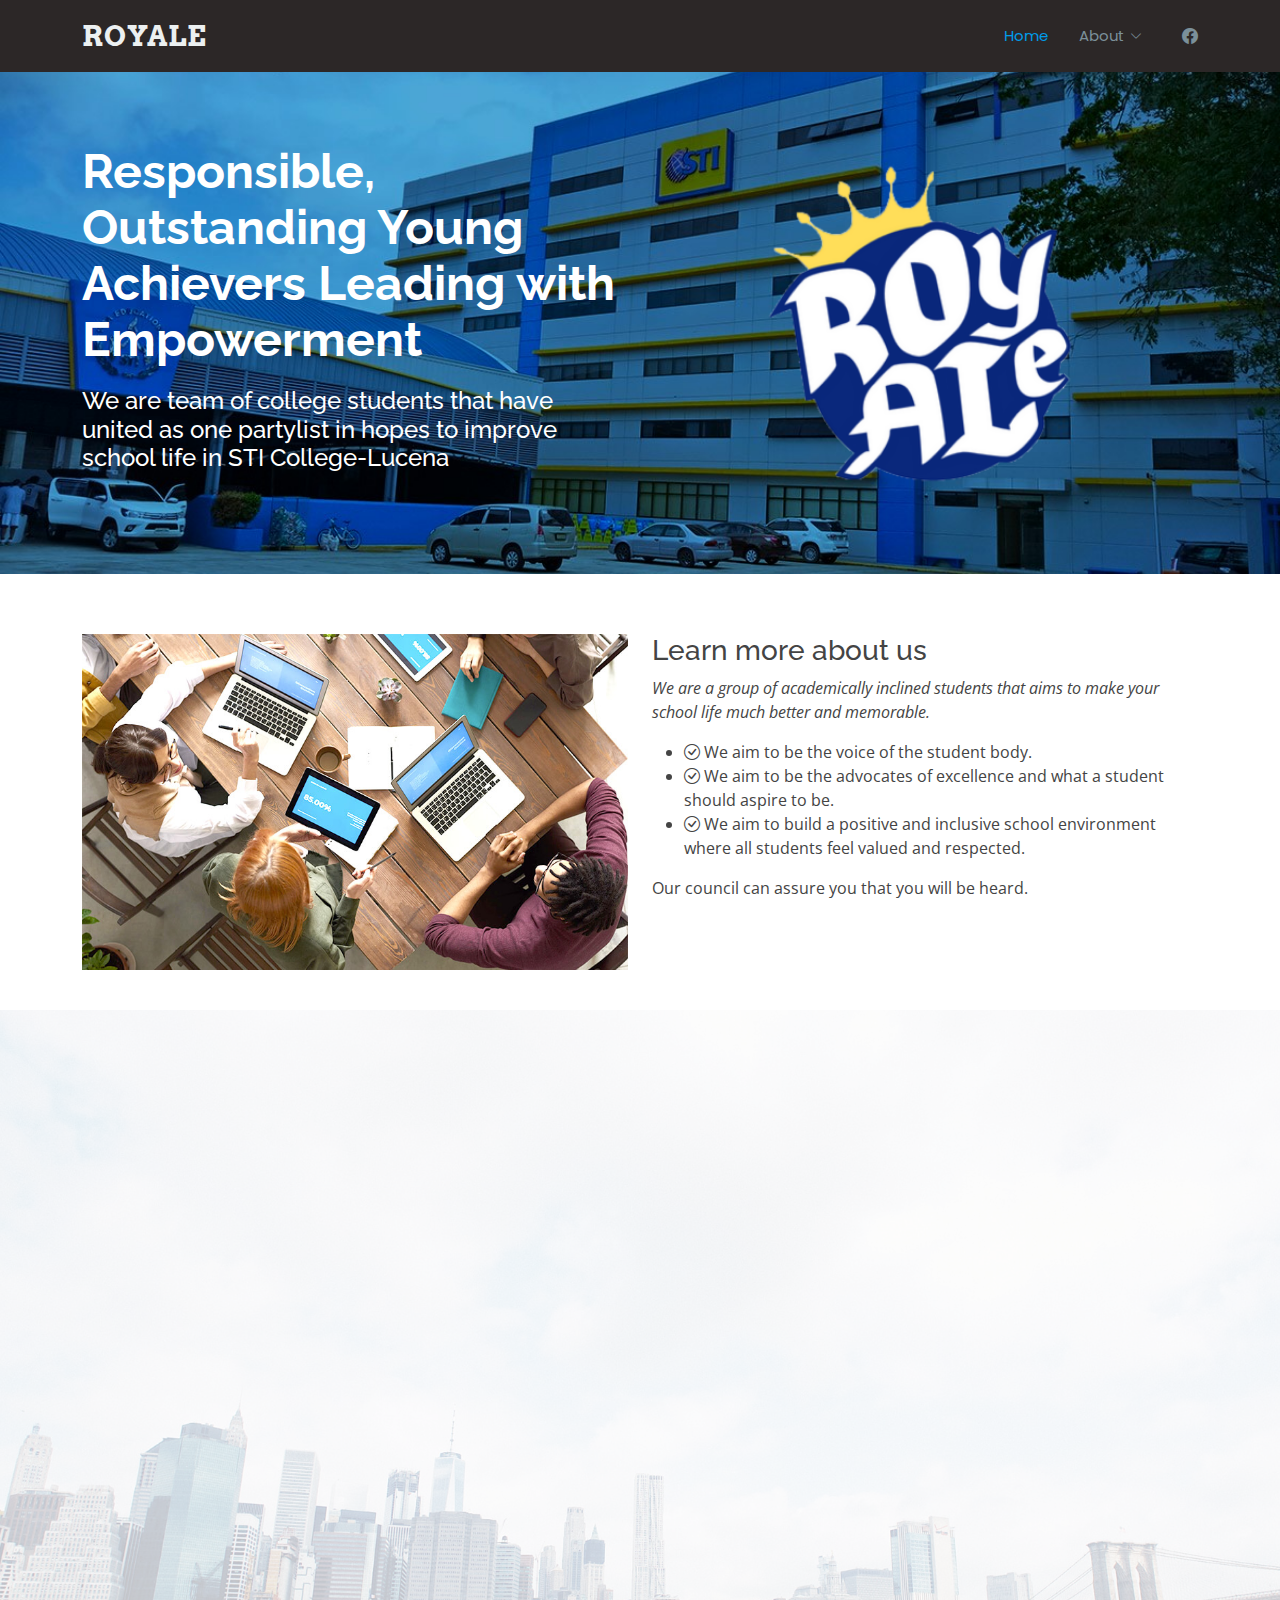
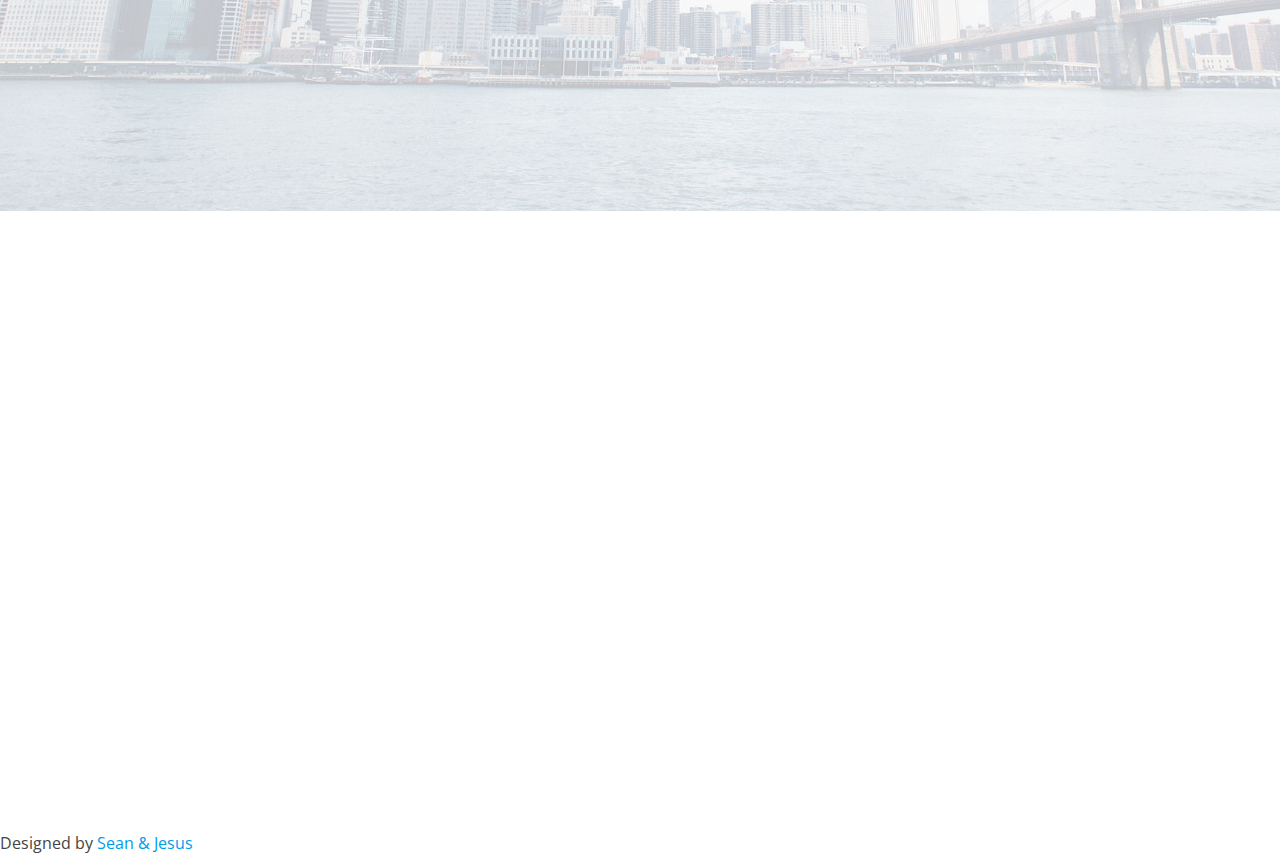
==== SSC Site/index.html @ 5a2829b2 "Add files via upload" ====
<!DOCTYPE html>
<html lang="en">

<head>
  <meta charset="utf-8">
  <meta content="width=device-width, initial-scale=1.0" name="viewport">

  <title>ROYALE</title>
  <meta content="" name="description">
  <meta content="" name="keywords">

  <!-- Favicons -->
  <link href="assets/img/favicon.png" rel="icon">
  <link href="assets/img/apple-touch-icon.png" rel="apple-touch-icon">

  <!-- Google Fonts -->
  <link href="https://fonts.googleapis.com/css?family=Open+Sans:300,300i,400,400i,600,600i,700,700i|Raleway:300,300i,400,400i,500,500i,600,600i,700,700i|Poppins:300,300i,400,400i,500,500i,600,600i,700,700i" rel="stylesheet">

  <!-- Vendor CSS Files -->
  <link href="assets/vendor/aos/aos.css" rel="stylesheet">
  <link href="assets/vendor/bootstrap/css/bootstrap.min.css" rel="stylesheet">
  <link href="assets/vendor/bootstrap-icons/bootstrap-icons.css" rel="stylesheet">
  <link href="assets/vendor/boxicons/css/boxicons.min.css" rel="stylesheet">
  <link href="assets/vendor/glightbox/css/glightbox.min.css" rel="stylesheet">
  <link href="assets/vendor/swiper/swiper-bundle.min.css" rel="stylesheet">

  <!-- Template Main CSS File -->
  <link href="assets/css/style.css" rel="stylesheet">

  <!-- =======================================================
  * Template Name: Scaffold
  * Template URL: https://bootstrapmade.com/scaffold-bootstrap-metro-style-template/
  * Updated: Mar 17 2024 with Bootstrap v5.3.3
  * Author: BootstrapMade.com
  * License: https://bootstrapmade.com/license/
  ======================================================== -->
</head>

<body>

  <!-- ======= Header ======= -->
  <header id="header" class="fixed-top d-flex align-items-center">
    <div class="container d-flex align-items-center">

      <div class="logo me-auto">
        <h1><a href="index.html">ROYALE </a></h1>
        <!-- Uncomment below if you prefer to use an image logo -->
        <!-- <a href="index.html"><img src="assets/img/logo.png" alt="" class="img-fluid"></a>-->
      </div>

      <nav id="navbar" class="navbar order-last order-lg-0">
        <ul>
          <li><a class="nav-link scrollto active" href="#hero">Home</a></li>
          <li class="dropdown"><a href="#"><span>About</span> <i class="bi bi-chevron-down"></i></a>
            <ul>
              <li><a class="nav-link scrollto" href="#about">About Us</a></li>
              <li><a class="nav-link scrollto" href="#team">Candidates</a></li>
              <li><a class="nav-link scrollto" href="#testimonials">Testimonials</a></li>
            </ul>
          </li>
        </ul>
        <i class="bi bi-list mobile-nav-toggle"></i>
      </nav><!-- .navbar -->

      <div class="header-social-links d-flex align-items-center">
        <a href="https://www.facebook.com/profile.php?id=61551025833388" class="facebook"><i class="bi bi-facebook"></i></a>
      </div>

    </div>
  </header><!-- End Header -->

  <!-- ======= Hero Section ======= -->
  <section id="hero">

    <div class="container">
      <div class="row">
        <div class="col-lg-6 pt-5 pt-lg-0 order-2 order-lg-1 d-flex flex-column justify-content-center" data-aos="fade-up">
          <div>
            <h1>Responsible, Outstanding Young Achievers Leading with Empowerment</h1>
            <h2>We are team of college students that have united as one partylist in hopes to improve school life in STI College-Lucena</h2>
          </div>
        </div>
        <div class="col-lg-6 order-1 order-lg-2 hero-img" data-aos="fade-left">
          <img src="assets/img/hero-img.png" class="img-fluid" alt="">
        </div>
      </div>
    </div>

  </section><!-- End Hero -->

  <main id="main">

    <!-- ======= About Section ======= -->
    <section id="features" class="features">
      <div class="container">

        <div class="row">
          <div class="col-lg-6" data-aos="zoom-in">
            <img src="assets/img/about.jpg" class="img-fluid" alt="">
          </div>
          <div class="col-lg-6 d-flex flex-column justify-contents-center" data-aos="fade-left">
            <div class="content pt-4 pt-lg-0">
              <h3>Learn more about us</h3>
              <p class="fst-italic">
               We are a group of academically inclined students that aims to make your school life much better and memorable.
              </p>
              <ul>
                <li><i class="bi bi-check-circle"></i> We aim to be the voice of the student body. </li>
                <li><i class="bi bi-check-circle"></i> We aim to be the advocates of excellence and what a student should aspire to be.</li>
                <li><i class="bi bi-check-circle"></i> We aim to build a positive and inclusive school environment where all students feel valued and respected.</li>
              </ul>
              <p>
                Our council can assure you that you will be heard.
              </p>
            </div>
          </div>
        </div>

      </div>
    </section><!-- End About Section -->



    <!-- ======= Team Section ======= -->
    <section id="team" class="team">
      <div class="container">

        <div class="section-title" data-aos="fade-up">
          <h2>Candidates</h2>
          <p></p>
        </div>

        <div class="row">

          <div class="col-lg-4 col-md-6">
            <div class="member" data-aos="zoom-in">
              <div class="pic"><img src="" class="img-fluid" alt=""></div>
              <div class="member-info">
                <h4>Francoise De Villa</h4>
                <span>President</span>
                <div class="social">
                  <a href=""><i class="bi bi-facebook"></i></a>
                </div>
              </div>
            </div> 
          </div>

          <div class="col-lg-4 col-md-6">
            <div class="member" data-aos="zoom-in" data-aos-delay="100">
              <div class="pic"><img src="" class="img-fluid" alt=""></div>
              <div class="member-info">
                <h4>Katherine Tola</h4>
                <span>Vice-President</span>
                <div class="social">
                  <a href=""><i class="bi bi-facebook"></i></a>
                </div>
              </div>
            </div>
          </div>

          <div class="col-lg-4 col-md-6">
            <div class="member" data-aos="zoom-in" data-aos-delay="200">
              <div class="pic"><img src="" class="img-fluid" alt=""></div>
              <div class="member-info">
                <h4>Jerjen Aquino</h4>
                <span>Secretary</span>
                <div class="social">
                  <a href=""><i class="bi bi-facebook"></i></a>

                </div>
              </div>
            </div>
          </div>

          <div class="col-lg-4 col-md-6">
            <div class="member" data-aos="zoom-in">
              <div class="pic"><img src="" class="img-fluid" alt=""></div>
              <div class="member-info">
                <h4>Alden Patrick Lopez</h4>
                <span>Treasurer</span>
                <div class="social">
                  <a href=""><i class="bi bi-facebook"></i></a>
                </div>
              </div>
            </div> 
          </div>

          <div class="col-lg-4 col-md-6">
            <div class="member" data-aos="zoom-in" data-aos-delay="100">
              <div class="pic"><img src="assets/img/testimonials/testimonials-5.jpg" class="img-fluid" alt=""></div>
              <div class="member-info">
                <h4>Sean Michael Dela Roca</h4>
                <span>Auditor</span>
                <div class="social">
                  <a href=""><i class="bi bi-facebook"></i></a>
                </div>
              </div>
            </div>
          </div>

          <div class="col-lg-4 col-md-6">
            <div class="member" data-aos="zoom-in" data-aos-delay="200">
              <div class="pic"><img src="" class="img-fluid" alt=""></div>
              <div class="member-info">
                <h4>Karl Wyne Natividad</h4>
                <span>Public Relations Officer</span>
                <div class="social">
                  <a href=""><i class="bi bi-facebook"></i></a>
                </div>
              </div>
            </div>
          </div>
          
          <div class="col-lg-4 col-md-6">
            <div class="member" data-aos="zoom-in">
              <div class="pic"><img src="" class="img-fluid" alt=""></div>
              <div class="member-info">
                <h4>Hans Rafael</h4>
                <span>BSBA Representative</span>
                <div class="social">
                  <a href=""><i class="bi bi-facebook"></i></a>
                </div>
              </div>
            </div> 
          </div>
          
          <div class="col-lg-4 col-md-6">
            <div class="member" data-aos="zoom-in" data-aos-delay="100">
              <div class="pic"><img src="" class="img-fluid" alt=""></div>
              <div class="member-info">
                <h4>Jesus Anthony Alarcon</h4>
                <span>BSCS Reoresentative</span>
                <div class="social">
                  <a href=""><i class="bi bi-facebook"></i></a>
                </div>
              </div>
            </div>
          </div>

          <div class="col-lg-4 col-md-6">
            <div class="member" data-aos="zoom-in" data-aos-delay="200">
              <div class="pic"><img src="" class="img-fluid" alt=""></div>
              <div class="member-info">
                <h4>Jane Tanedo</h4>
                <span>BSTM Representative</span>
                <div class="social">
                  <a href=""><i class="bi bi-facebook"></i></a>
                </div>
              </div>
            </div>
          </div>
                          
          <div class="col-lg-4 col-md-6">
            <div class="member" data-aos="zoom-in">
              <div class="pic"><img src="" class="img-fluid" alt=""></div>
              <div class="member-info">
                <h4>Mary Grace Oca Yabis</h4>
                <span>BSCM Representative</span>
                <div class="social">
                  <a href=""><i class="bi bi-facebook"></i></a>
                </div>
              </div>
            </div> 
          </div>
          
          <div class="col-lg-4 col-md-6">
            <div class="member" data-aos="zoom-in" data-aos-delay="100">
              <div class="pic"><img src="" class="img-fluid" alt=""></div>
              <div class="member-info">
                <h4>Rafael Yanza</h4>
                <span>BSCPE Representative</span>
                <div class="social">
                  <a href=""><i class="bi bi-facebook"></i></a>
              </div>
            </div>
          </div>
        </div>

          <div class="col-lg-4 col-md-6">
            <div class="member" data-aos="zoom-in" data-aos-delay="200">
              <div class="pic"><img src="" class="img-fluid" alt=""></div>
              <div class="member-info">
                <h4>Ryan Vladimir Mendoza</h4>
                <span>BMMA Representative</span>
                <div class="social">
                  <a href=""><i class="bi bi-facebook"></i></a>
                </div>
              </div>
            </div>
          </div>

        </div>

      </div>
    </section><!-- End Team Section -->

        <!-- ======= Testimonials Section ======= -->
        <section id="testimonials" class="testimonials">
          <div class="container">
    
            <div class="section-title" data-aos="fade-up">
              <h2>Testimonials</h2>
              <p>Something put yes something idk hafuafgua blalbalblabla Sean yeahh woooh sfoha;ofabgabg I need sleeeeepp navkbvkabvabjvba roar meooooww grrrrrr five little monkey humpty dumpty</p>
            </div>
    
            <div class="testimonials-slider swiper" data-aos="fade-up" data-aos-delay="100">
              <div class="swiper-wrapper">
    
                <div class="swiper-slide">
                  <div class="testimonial-item">
                    <p>
                      <i class="bx bxs-quote-alt-left quote-icon-left"></i>
                     This is a quote
                      <i class="bx bxs-quote-alt-right quote-icon-right"></i>
                    </p>
                    <img src="assets/img/testimonials/testimonials-1.jpg" class="testimonial-img" alt="">
                    <h3>Francoise De Villa</h3>
                    <h4>President</h4>
                  </div>
                </div><!-- End testimonial item -->
    
                <div class="swiper-slide">
                  <div class="testimonial-item">
                    <p>
                      <i class="bx bxs-quote-alt-left quote-icon-left"></i>
                      This is a quote
                      <i class="bx bxs-quote-alt-right quote-icon-right"></i>
                    </p>
                    <img src="assets/img/testimonials/testimonials-2.jpg" class="testimonial-img" alt="">
                    <h3>Katherine Tola</h3>
                    <h4>Vice-President</h4>
                  </div>
                </div><!-- End testimonial item -->
    
                <div class="swiper-slide">
                  <div class="testimonial-item">
                    <p>
                      <i class="bx bxs-quote-alt-left quote-icon-left"></i>
                      This is a quote
                      <i class="bx bxs-quote-alt-right quote-icon-right"></i>
                    </p>
                    <img src="assets/img/testimonials/testimonials-3.jpg" class="testimonial-img" alt="">
                    <h3>Jerjen Aquino</h3>
                    <h4>Secretary</h4>
                  </div>
                </div><!-- End testimonial item -->
    
                <div class="swiper-slide">
                  <div class="testimonial-item">
                    <p>
                      <i class="bx bxs-quote-alt-left quote-icon-left"></i>
                      This is a quote
                      <i class="bx bxs-quote-alt-right quote-icon-right"></i>
                    </p>
                    <img src="assets/img/testimonials/testimonials-4.jpg" class="testimonial-img" alt="">
                    <h3>Alden Patrick Lopez</h3>
                    <h4>Treasurer</h4>
                  </div>
                </div><!-- End testimonial item -->
    
                <div class="swiper-slide">
                  <div class="testimonial-item">
                    <p>
                      <i class="bx bxs-quote-alt-left quote-icon-left"></i>
                      This is a quote
                      <i class="bx bxs-quote-alt-right quote-icon-right"></i>
                    </p>
                    <img src="assets/img/testimonials/testimonials-5.jpg" class="testimonial-img" alt="">
                    <h3>Sean Michael Dela Roca</h3>
                    <h4>Auditor</h4>
                  </div>
                </div><!-- End testimonial item -->
    
              </div>
              <div class="swiper-pagination"></div>
            </div>
    
          </div>
        </section><!-- End Testimonials Section -->
    
 
  </main><!-- End #main -->

  <!-- ======= Footer ======= --
  <footer id="footer">
    <div class="footer-top">
      <div class="container">
        <div class="row">

          <div class="col-lg-3 col-md-6">
            <div class="footer-info">
              <h3>Scaffold</h3>
              <p>
                A108 Adam Street <br>
                NY 535022, USA<br><br>
                <strong>Phone:</strong> +1 5589 55488 55<br>
                <strong>Email:</strong> info@example.com<br>
              </p>
              <div class="social-links mt-3">
                <a href="#" class="twitter"><i class="bx bxl-twitter"></i></a>
                <a href="#" class="facebook"><i class="bx bxl-facebook"></i></a>
                <a href="#" class="instagram"><i class="bx bxl-instagram"></i></a>
                <a href="#" class="google-plus"><i class="bx bxl-skype"></i></a>
                <a href="#" class="linkedin"><i class="bx bxl-linkedin"></i></a>
              </div>
            </div>
          </div>

          <div class="col-lg-2 col-md-6 footer-links">
            <h4>Useful Links</h4>
            <ul>
              <li><i class="bx bx-chevron-right"></i> <a href="#">Home</a></li>
              <li><i class="bx bx-chevron-right"></i> <a href="#">About us</a></li>
              <li><i class="bx bx-chevron-right"></i> <a href="#">Terms of service</a></li>
              <li><i class="bx bx-chevron-right"></i> <a href="#">Privacy policy</a></li>
            </ul>
          </div>

          <div class="col-lg-3 col-md-6 footer-links">
            <h4>Our Services</h4>
            <ul>
              <li><i class="bx bx-chevron-right"></i> <a href="#">Web Design</a></li>
              <li><i class="bx bx-chevron-right"></i> <a href="#">Web Development</a></li>
              <li><i class="bx bx-chevron-right"></i> <a href="#">Product Management</a></li>
              <li><i class="bx bx-chevron-right"></i> <a href="#">Marketing</a></li>
              <li><i class="bx bx-chevron-right"></i> <a href="#">Graphic Design</a></li>
            </ul>
          </div>

          <div class="col-lg-4 col-md-6 footer-newsletter">
            <h4>Our Newsletter</h4>
            <p>Tamen quem nulla quae legam multos aute sint culpa legam noster magna</p>
            <form action="" method="post">
              <input type="email" name="email"><input type="submit" value="Subscribe">
            </form>

          </div>

        </div>
      </div>
    </div>

    <div class="container">
      <div class="copyright">
        &copy; Copyright <strong><span>Scaffold</span></strong>. All Rights Reserved
      </div>
      <div class="credits">
        <!-- All the links in the footer should remain intact. -->
        <!-- You can delete the links only if you purchased the pro version. -->
        <!-- Licensing information: https://bootstrapmade.com/license/ -->
        <!-- Purchase the pro version with working PHP/AJAX contact form: https://bootstrapmade.com/scaffold-bootstrap-metro-style-template/ -->
        Designed by <a href="https://www.facebook.com/profile.php?id=61551025833388">Sean & Jesus</a>
      </div>
    </div>
  </footer><!-- End Footer -->

  <a href="#" class="back-to-top d-flex align-items-center justify-content-center"><i class="bi bi-arrow-up-short"></i></a>

  <!-- Vendor JS Files -->
  <script src="assets/vendor/aos/aos.js"></script>
  <script src="assets/vendor/bootstrap/js/bootstrap.bundle.min.js"></script>
  <script src="assets/vendor/glightbox/js/glightbox.min.js"></script>
  <script src="assets/vendor/isotope-layout/isotope.pkgd.min.js"></script>
  <script src="assets/vendor/swiper/swiper-bundle.min.js"></script>
  <script src="assets/vendor/php-email-form/validate.js"></script>

  <!-- Template Main JS File -->
  <script src="assets/js/main.js"></script>

</body>

</html>
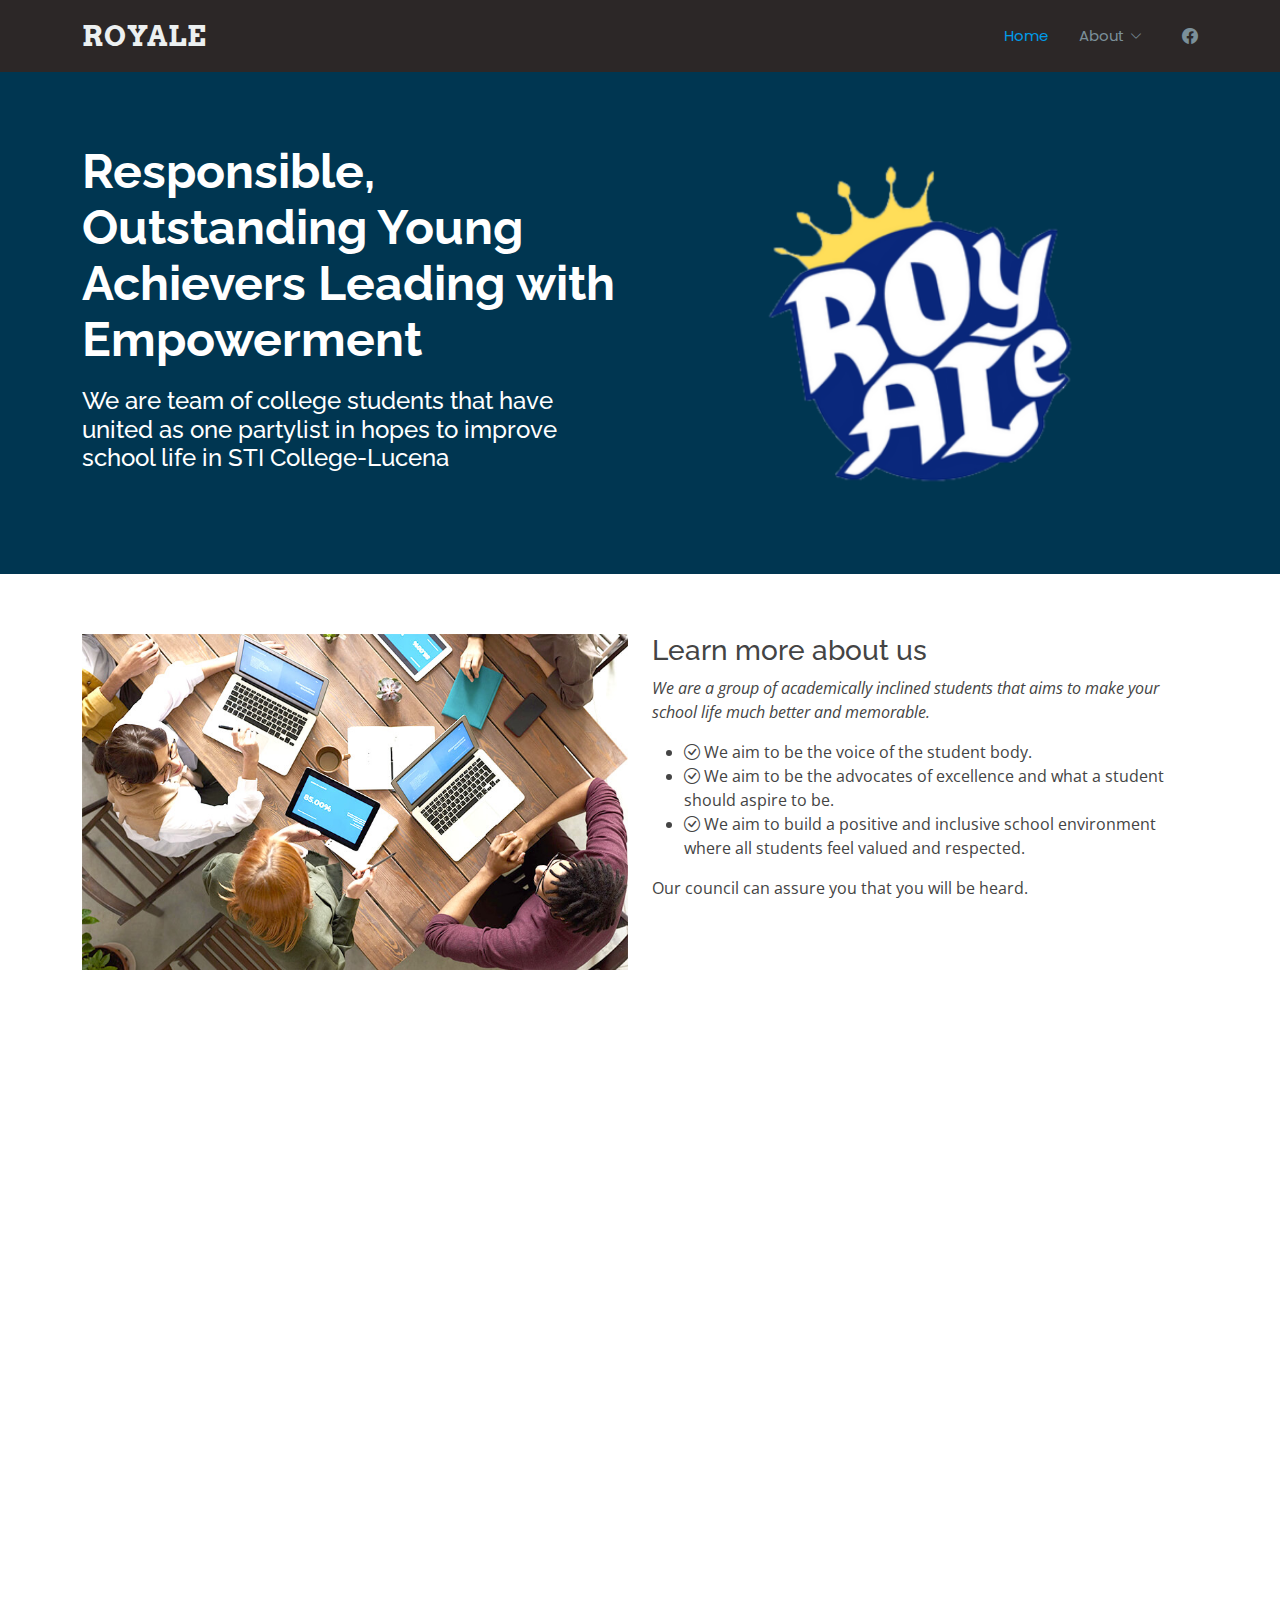
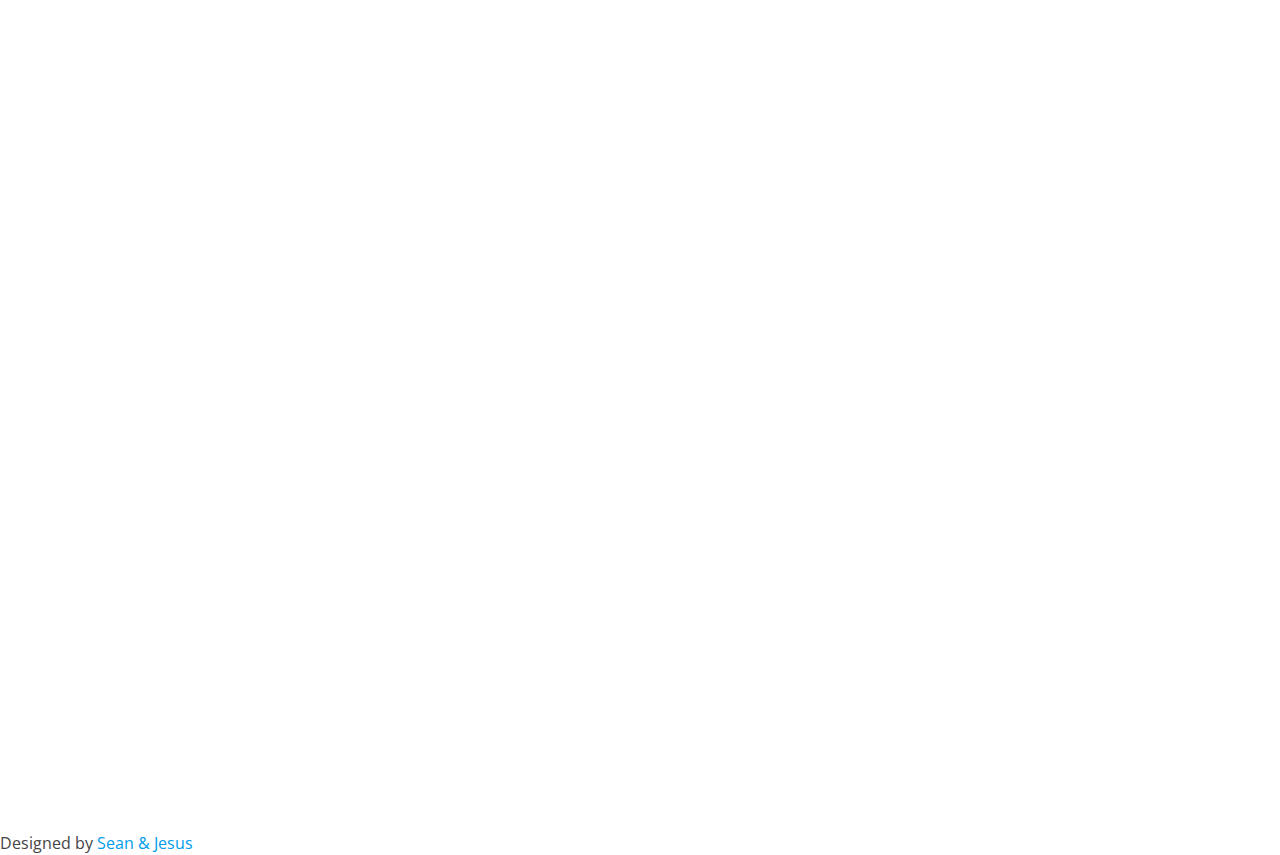
==== commit b7f9701b: "Update index.html" ====
--- a/SSC Site/index.html
+++ b/SSC Site/index.html
@@ -25,7 +25,7 @@
   <link href="assets/vendor/swiper/swiper-bundle.min.css" rel="stylesheet">
 
   <!-- Template Main CSS File -->
-  <link href="assets/css/style.css" rel="stylesheet">
+  <link href="style.css" rel="stylesheet">
 
   <!-- =======================================================
   * Template Name: Scaffold
@@ -469,4 +469,4 @@
 
 </body>
 
-</html>+</html>
--- a/SSC Site/style.css
+++ b/SSC Site/style.css
@@ -0,0 +1,1637 @@
+@import url('https://fonts.googleapis.com/css2?family=Arvo&display=swap');/**
+* Template Name: Scaffold
+* Template URL: https://bootstrapmade.com/scaffold-bootstrap-metro-style-template/
+* Updated: Mar 17 2024 with Bootstrap v5.3.3
+* Author: BootstrapMade.com
+* License: https://bootstrapmade.com/license/
+*/
+
+/*--------------------------------------------------------------
+# General
+--------------------------------------------------------------*/
+body {
+  font-family: "Open Sans", sans-serif;
+  color: #444444;
+}
+
+a {
+  color: #009cea;
+  text-decoration: none;
+}
+
+a:hover {
+  color: #1eb4ff;
+  text-decoration: none;
+}
+
+h1,
+h2,
+h3,
+h4,
+h5,
+h6 {
+  font-family: "Raleway", sans-serif;
+}
+
+/*--------------------------------------------------------------
+# Back to top button
+--------------------------------------------------------------*/
+.back-to-top {
+  position: fixed;
+  visibility: hidden;
+  opacity: 0;
+  right: 15px;
+  bottom: 15px;
+  z-index: 996;
+  background: #009cea;
+  width: 40px;
+  height: 40px;
+  border-radius: 4px;
+  transition: all 0.4s;
+}
+
+.back-to-top i {
+  font-size: 28px;
+  color: #fff;
+  line-height: 0;
+}
+
+.back-to-top:hover {
+  background: #14b1ff;
+  color: #fff;
+}
+
+.back-to-top.active {
+  visibility: visible;
+  opacity: 1;
+}
+
+/*--------------------------------------------------------------
+# Disable AOS delay on mobile
+--------------------------------------------------------------*/
+@media screen and (max-width: 768px) {
+  [data-aos-delay] {
+    transition-delay: 0 !important;
+  }
+}
+
+/*--------------------------------------------------------------
+# Header
+--------------------------------------------------------------*/
+#header {
+  height: 72px;
+  transition: all 0.5s;
+  z-index: 997;
+  transition: all 0.5s;
+  background: #2c2727;
+}
+
+#header.header-scrolled {
+  box-shadow: 0px 2px 15px rgba(0, 0, 0, 0.1);
+}
+
+#header .logo h1 {
+  font-size: 28px;
+  margin: 0;
+  line-height: 0;
+  font-weight: 600;
+  letter-spacing: 1px;
+  font-family: "Arvo", serif;
+}
+
+#header .logo h1 a,
+#header .logo h1 a:hover {
+  color: #ecf0f1;
+  text-decoration: none;
+}
+
+#header .logo img {
+  padding: 0;
+  margin: 0;
+  max-height: 40px;
+}
+
+/*--------------------------------------------------------------
+# Header Social Links
+--------------------------------------------------------------*/
+.header-social-links {
+  margin: 0 0 0 30px;
+}
+
+@media (max-width: 768px) {
+  .header-social-links {
+    margin: 0 15px 0 0;
+  }
+}
+
+.header-social-links a {
+  color: #7b909a;
+  display: inline-block;
+  line-height: 0px;
+  transition: 0.3s;
+  padding-left: 10px;
+}
+
+.header-social-links a:hover {
+  color: #009cea;
+}
+
+/*--------------------------------------------------------------
+# Navigation Menu
+--------------------------------------------------------------*/
+/**
+* Desktop Navigation 
+*/
+.navbar {
+  padding: 0;
+}
+
+.navbar ul {
+  margin: 0;
+  padding: 0;
+  display: flex;
+  list-style: none;
+  align-items: center;
+}
+
+.navbar li {
+  position: relative;
+}
+
+.navbar a,
+.navbar a:focus {
+  display: flex;
+  align-items: center;
+  justify-content: space-between;
+  padding: 10px 0 10px 30px;
+  font-size: 15px;
+  font-family: "Poppins", sans-serif;
+  color: #7b909a;
+  white-space: nowrap;
+  transition: 0.3s;
+}
+
+.navbar a i,
+.navbar a:focus i {
+  font-size: 12px;
+  line-height: 0;
+  margin-left: 5px;
+}
+
+.navbar a:hover,
+.navbar .active,
+.navbar .active:focus,
+.navbar li:hover>a {
+  color: #009cea;
+}
+
+.navbar .dropdown ul {
+  display: block;
+  position: absolute;
+  left: 14px;
+  top: calc(100% + 30px);
+  margin: 0;
+  padding: 10px 0;
+  z-index: 99;
+  opacity: 0;
+  visibility: hidden;
+  background: #fff;
+  box-shadow: 0px 0px 30px rgba(127, 137, 161, 0.25);
+  transition: 0.3s;
+}
+
+.navbar .dropdown ul li {
+  min-width: 200px;
+}
+
+.navbar .dropdown ul a {
+  padding: 10px 20px;
+  font-size: 14px;
+  color: #003651;
+}
+
+.navbar .dropdown ul a i {
+  font-size: 12px;
+}
+
+.navbar .dropdown ul a:hover,
+.navbar .dropdown ul .active:hover,
+.navbar .dropdown ul li:hover>a {
+  color: #009cea;
+}
+
+.navbar .dropdown:hover>ul {
+  opacity: 1;
+  top: 100%;
+  visibility: visible;
+}
+
+.navbar .dropdown .dropdown ul {
+  top: 0;
+  left: calc(100% - 30px);
+  visibility: hidden;
+}
+
+.navbar .dropdown .dropdown:hover>ul {
+  opacity: 1;
+  top: 0;
+  left: 100%;
+  visibility: visible;
+}
+
+@media (max-width: 1366px) {
+  .navbar .dropdown .dropdown ul {
+    left: -90%;
+  }
+
+  .navbar .dropdown .dropdown:hover>ul {
+    left: -100%;
+  }
+}
+
+/**
+* Mobile Navigation 
+*/
+.mobile-nav-toggle {
+  color: #364146;
+  font-size: 28px;
+  cursor: pointer;
+  display: none;
+  line-height: 0;
+  transition: 0.5s;
+}
+
+.mobile-nav-toggle.bi-x {
+  color: #fff;
+}
+
+@media (max-width: 991px) {
+  .mobile-nav-toggle {
+    display: block;
+  }
+
+  .navbar ul {
+    display: none;
+  }
+}
+
+.navbar-mobile {
+  position: fixed;
+  overflow: hidden;
+  top: 0;
+  right: 0;
+  left: 0;
+  bottom: 0;
+  background: rgba(32, 38, 41, 0.9);
+  transition: 0.3s;
+  z-index: 999;
+}
+
+.navbar-mobile .mobile-nav-toggle {
+  position: absolute;
+  top: 15px;
+  right: 15px;
+}
+
+.navbar-mobile ul {
+  display: block;
+  position: absolute;
+  top: 55px;
+  right: 15px;
+  bottom: 15px;
+  left: 15px;
+  padding: 10px 0;
+  background-color: #fff;
+  overflow-y: auto;
+  transition: 0.3s;
+}
+
+.navbar-mobile a,
+.navbar-mobile a:focus {
+  padding: 10px 20px;
+  font-size: 15px;
+  color: #364146;
+}
+
+.navbar-mobile a:hover,
+.navbar-mobile .active,
+.navbar-mobile li:hover>a {
+  color: #009cea;
+}
+
+.navbar-mobile .getstarted,
+.navbar-mobile .getstarted:focus {
+  margin: 15px;
+}
+
+.navbar-mobile .dropdown ul {
+  position: static;
+  display: none;
+  margin: 10px 20px;
+  padding: 10px 0;
+  z-index: 99;
+  opacity: 1;
+  visibility: visible;
+  background: #fff;
+  box-shadow: 0px 0px 30px rgba(127, 137, 161, 0.25);
+}
+
+.navbar-mobile .dropdown ul li {
+  min-width: 200px;
+}
+
+.navbar-mobile .dropdown ul a {
+  padding: 10px 20px;
+}
+
+.navbar-mobile .dropdown ul a i {
+  font-size: 12px;
+}
+
+.navbar-mobile .dropdown ul a:hover,
+.navbar-mobile .dropdown ul .active:hover,
+.navbar-mobile .dropdown ul li:hover>a {
+  color: #009cea;
+}
+
+.navbar-mobile .dropdown>.dropdown-active {
+  display: block;
+}
+
+/*--------------------------------------------------------------
+# Hero Section
+--------------------------------------------------------------*/
+#hero {
+  width: 100%;
+  background: #003651;
+  background-image: url("../img/hero-bg.png");
+  background-repeat: no-repeat;
+  background-size: contain;
+  background-position: center top;
+  margin-top: 72px;
+  padding: 60px 0;
+}
+
+#hero h1 {
+  margin: 0 0 20px 0;
+  font-size: 48px;
+  font-weight: 700;
+  line-height: 56px;
+  color: #ffffff;
+}
+
+#hero h2 {
+  color: #ffffff;
+  margin-bottom: 30px;
+  font-size: 24px;
+}
+
+#hero .btn-get-started {
+  font-family: "Raleway", sans-serif;
+  font-weight: 600;
+  font-size: 13px;
+  text-transform: uppercase;
+  letter-spacing: 1px;
+  display: inline-block;
+  padding: 12px 28px;
+  border-radius: 3px;
+  transition: 0.5s;
+  color: #fff;
+  background: #009cea;
+}
+
+#hero .btn-get-started:hover {
+  background: #008bd1;
+}
+
+#hero .hero-img {
+  text-align: center;
+}
+
+#hero .hero-img img {
+  width: 70%;
+}
+
+@media (min-width: 1024px) {
+  #hero {
+    background-attachment: fixed;
+  }
+}
+
+@media (max-width: 992px) {
+  #hero h1 {
+    font-size: 32px;
+    line-height: 40px;
+  }
+
+  #hero h2 {
+    font-size: 20px;
+  }
+}
+
+/*--------------------------------------------------------------
+# Sections General
+--------------------------------------------------------------*/
+section {
+  padding: 60px 0;
+  overflow: hidden;
+}
+
+.section-bg {
+  background-color: #fcfdff;
+}
+
+.section-title {
+  text-align: center;
+  padding-bottom: 30px;
+}
+
+.section-title h2 {
+  font-size: 32px;
+  font-weight: 400;
+  margin-bottom: 20px;
+  padding-bottom: 0;
+  font-family: "Poppins", sans-serif;
+  color: #627680;
+}
+
+.section-title p {
+  margin-bottom: 0;
+}
+
+/*--------------------------------------------------------------
+# About
+--------------------------------------------------------------*/
+.about {
+  padding: 0;
+  margin-top: 40px;
+}
+
+.about .container {
+  background-color: #f7f8f9;
+  padding: 60px 50px;
+}
+
+@media (max-width: 992px) {
+  .about .container {
+    padding: 30px;
+  }
+}
+
+.about .content h3 {
+  font-weight: 400;
+  font-size: 32px;
+  color: #364146;
+  font-family: "Poppins", sans-serif;
+}
+
+.about .content ul {
+  list-style: none;
+  padding: 0;
+}
+
+.about .content ul li {
+  padding-bottom: 10px;
+}
+
+.about .content ul i {
+  font-size: 20px;
+  padding-right: 4px;
+  color: #28a745;
+}
+
+.about .content p:last-child {
+  margin-bottom: 0;
+}
+
+/*--------------------------------------------------------------
+# Features
+--------------------------------------------------------------*/
+.features {
+  padding-bottom: 40px;
+}
+
+.features .nav-tabs {
+  border: 0;
+}
+
+.features .nav-link {
+  border: 0;
+  padding: 20px;
+  transition: 0.3s;
+  color: #364146;
+  transition: 0.3s ease-in-out;
+  border-radius: 0;
+  border-left: 4px solid #fafbfb;
+}
+
+.features .nav-link h4 {
+  font-size: 18px;
+  font-weight: 600;
+  transition: 0.3s ease-in-out;
+  color: #576971;
+}
+
+.features .nav-link p {
+  font-size: 14px;
+  margin-bottom: 0;
+}
+
+.features .nav-link:hover {
+  background: #fafbfb;
+}
+
+.features .nav-link:hover h4 {
+  color: #364146;
+}
+
+.features .nav-link.active {
+  border-radius: 0;
+  border: 0;
+  border-left: 4px solid #009cea;
+  background: #fafbfb;
+}
+
+.features .nav-link.active h4 {
+  color: #009cea;
+}
+
+.features .tab-pane.active {
+  animation: slide-down 0.5s ease-out;
+}
+
+.features .tab-content {
+  text-align: right;
+}
+
+@keyframes slide-down {
+  0% {
+    opacity: 0;
+  }
+
+  100% {
+    opacity: 1;
+  }
+}
+
+/*--------------------------------------------------------------
+# Services
+--------------------------------------------------------------*/
+.services .icon-box {
+  padding: 30px;
+  position: relative;
+  overflow: hidden;
+  margin: 0;
+  background: #fff;
+  box-shadow: 0 10px 29px 0 rgba(68, 88, 144, 0.1);
+  transition: all 0.3s ease-in-out;
+  border-radius: 4px;
+  text-align: center;
+  border-bottom: 3px solid #fff;
+}
+
+.services .icon-box:hover {
+  transform: translateY(-5px);
+}
+
+.services .icon i {
+  font-size: 48px;
+  line-height: 1;
+  margin-bottom: 15px;
+}
+
+.services .title {
+  font-weight: 700;
+  margin-bottom: 15px;
+  font-size: 18px;
+}
+
+.services .title a {
+  color: #111;
+}
+
+.services .description {
+  font-size: 15px;
+  line-height: 28px;
+  margin-bottom: 0;
+}
+
+.services .icon-box-pink .icon i {
+  color: #ff689b;
+}
+
+.services .icon-box-pink:hover {
+  border-color: #ff689b;
+}
+
+.services .icon-box-cyan .icon i {
+  color: #3fcdc7;
+}
+
+.services .icon-box-cyan:hover {
+  border-color: #3fcdc7;
+}
+
+.services .icon-box-green .icon i {
+  color: #41cf2e;
+}
+
+.services .icon-box-green:hover {
+  border-color: #41cf2e;
+}
+
+.services .icon-box-blue .icon i {
+  color: #2282ff;
+}
+
+.services .icon-box-blue:hover {
+  border-color: #2282ff;
+}
+
+/*--------------------------------------------------------------
+# Portfolio
+--------------------------------------------------------------*/
+.portfolio .portfolio-item {
+  margin-bottom: 30px;
+}
+
+.portfolio #portfolio-flters {
+  padding: 0;
+  margin: 0 auto 25px auto;
+  list-style: none;
+  text-align: center;
+}
+
+.portfolio #portfolio-flters li {
+  cursor: pointer;
+  display: inline-block;
+  padding: 10px;
+  font-size: 15px;
+  font-weight: 400;
+  line-height: 1;
+  text-transform: uppercase;
+  color: #444444;
+  margin-bottom: 5px;
+  transition: all 0.3s ease-in-out;
+  font-family: "Poppins", sans-serif;
+}
+
+.portfolio #portfolio-flters li:hover,
+.portfolio #portfolio-flters li.filter-active {
+  color: #009cea;
+}
+
+.portfolio #portfolio-flters li:last-child {
+  margin-right: 0;
+}
+
+.portfolio .portfolio-wrap {
+  transition: 0.3s;
+  position: relative;
+  overflow: hidden;
+  z-index: 1;
+}
+
+.portfolio .portfolio-wrap::before {
+  content: "";
+  background: rgba(255, 255, 255, 0.7);
+  position: absolute;
+  left: 30px;
+  right: 30px;
+  top: 30px;
+  bottom: 30px;
+  transition: all ease-in-out 0.3s;
+  z-index: 2;
+  opacity: 0;
+}
+
+.portfolio .portfolio-wrap .portfolio-info {
+  opacity: 0;
+  position: absolute;
+  top: 10%;
+  left: 0;
+  right: 0;
+  text-align: center;
+  z-index: 3;
+  transition: all ease-in-out 0.3s;
+}
+
+.portfolio .portfolio-wrap .portfolio-info h4 {
+  font-size: 20px;
+  color: #364146;
+  font-weight: 600;
+}
+
+.portfolio .portfolio-wrap .portfolio-info p {
+  color: #364146;
+  font-size: 14px;
+  text-transform: uppercase;
+}
+
+.portfolio .portfolio-wrap .portfolio-links {
+  opacity: 0;
+  left: 0;
+  right: 0;
+  bottom: 10%;
+  text-align: center;
+  z-index: 3;
+  position: absolute;
+  transition: all ease-in-out 0.3s;
+}
+
+.portfolio .portfolio-wrap .portfolio-links a {
+  color: #009cea;
+  margin: 0 2px;
+  font-size: 24px;
+  display: inline-block;
+  transition: 0.3s;
+  background: #eaf8ff;
+  border-radius: 50px;
+  line-height: 0;
+  padding: 6px;
+}
+
+.portfolio .portfolio-wrap .portfolio-links a:hover {
+  color: #fff;
+  background: #009cea;
+}
+
+.portfolio .portfolio-wrap:hover::before {
+  top: 0;
+  left: 0;
+  right: 0;
+  bottom: 0;
+  opacity: 1;
+}
+
+.portfolio .portfolio-wrap:hover .portfolio-info {
+  opacity: 1;
+  top: calc(50% - 48px);
+}
+
+.portfolio .portfolio-wrap:hover .portfolio-links {
+  opacity: 1;
+  bottom: calc(50% - 50px);
+}
+
+/*--------------------------------------------------------------
+# Portfolio Details
+--------------------------------------------------------------*/
+.portfolio-details {
+  padding-top: 40px;
+}
+
+.portfolio-details .portfolio-details-slider img {
+  width: 100%;
+}
+
+.portfolio-details .portfolio-details-slider .swiper-pagination {
+  margin-top: 20px;
+  position: relative;
+}
+
+.portfolio-details .portfolio-details-slider .swiper-pagination .swiper-pagination-bullet {
+  width: 12px;
+  height: 12px;
+  background-color: #fff;
+  opacity: 1;
+  border: 1px solid #009cea;
+}
+
+.portfolio-details .portfolio-details-slider .swiper-pagination .swiper-pagination-bullet-active {
+  background-color: #009cea;
+}
+
+.portfolio-details .portfolio-info {
+  padding: 30px;
+  box-shadow: 0px 0 30px rgba(54, 65, 70, 0.08);
+}
+
+.portfolio-details .portfolio-info h3 {
+  font-size: 22px;
+  font-weight: 700;
+  margin-bottom: 20px;
+  padding-bottom: 20px;
+  border-bottom: 1px solid #eee;
+}
+
+.portfolio-details .portfolio-info ul {
+  list-style: none;
+  padding: 0;
+  font-size: 15px;
+}
+
+.portfolio-details .portfolio-info ul li+li {
+  margin-top: 10px;
+}
+
+.portfolio-details .portfolio-description {
+  padding-top: 30px;
+}
+
+.portfolio-details .portfolio-description h2 {
+  font-size: 26px;
+  font-weight: 700;
+  margin-bottom: 20px;
+}
+
+.portfolio-details .portfolio-description p {
+  padding: 0;
+}
+
+/*--------------------------------------------------------------
+# Cta
+--------------------------------------------------------------*/
+.cta {
+  background: linear-gradient(rgba(255, 255, 255, 0.8), rgba(255, 255, 255, 0.8)), url("../img/cta-bg.jpg") center center;
+  background-size: cover;
+  padding: 80px 0;
+}
+
+.cta h3 {
+  color: #364146;
+  font-size: 28px;
+  font-weight: 700;
+}
+
+.cta p {
+  color: #576971;
+}
+
+.cta .cta-btn {
+  font-family: "Raleway", sans-serif;
+  font-weight: 500;
+  font-size: 15px;
+  letter-spacing: 1px;
+  display: inline-block;
+  padding: 10px 30px;
+  border-radius: 4px;
+  transition: 0.5s;
+  margin: 10px;
+  color: #fff;
+  background: #009cea;
+}
+
+.cta .cta-btn:hover {
+  background: #008bd1;
+}
+
+@media (min-width: 1024px) {
+  .cta {
+    background-attachment: fixed;
+  }
+}
+
+@media (min-width: 769px) {
+  .cta .cta-btn-container {
+    display: flex;
+    align-items: center;
+    justify-content: flex-end;
+  }
+}
+
+/*--------------------------------------------------------------
+# Testimonials
+--------------------------------------------------------------*/
+.testimonials .testimonials-carousel,
+.testimonials .testimonials-slider {
+  overflow: hidden;
+}
+
+.testimonials .testimonial-item {
+  box-sizing: content-box;
+  min-height: 320px;
+}
+
+.testimonials .testimonial-item .testimonial-img {
+  width: 90px;
+  border-radius: 50%;
+  margin: -40px 0 0 40px;
+  position: relative;
+  z-index: 2;
+  border: 6px solid #fff;
+}
+
+.testimonials .testimonial-item h3 {
+  font-size: 18px;
+  font-weight: bold;
+  margin: 10px 0 5px 45px;
+  color: #111;
+}
+
+.testimonials .testimonial-item h4 {
+  font-size: 14px;
+  color: #999;
+  margin: 0 0 0 45px;
+}
+
+.testimonials .testimonial-item .quote-icon-left,
+.testimonials .testimonial-item .quote-icon-right {
+  color: #d8dee1;
+  font-size: 26px;
+}
+
+.testimonials .testimonial-item .quote-icon-left {
+  display: inline-block;
+  left: -5px;
+  position: relative;
+}
+
+.testimonials .testimonial-item .quote-icon-right {
+  display: inline-block;
+  right: -5px;
+  position: relative;
+  top: 10px;
+}
+
+.testimonials .testimonial-item p {
+  font-style: italic;
+  margin: 0 15px 0 15px;
+  padding: 20px 20px 60px 20px;
+  background: #f4f6f7;
+  position: relative;
+  border-radius: 6px;
+  position: relative;
+  z-index: 1;
+}
+
+.testimonials .swiper-pagination {
+  margin-top: 20px;
+  position: relative;
+}
+
+.testimonials .swiper-pagination .swiper-pagination-bullet {
+  width: 12px;
+  height: 12px;
+  background-color: #fff;
+  opacity: 1;
+  border: 1px solid #009cea;
+}
+
+.testimonials .swiper-pagination .swiper-pagination-bullet-active {
+  background-color: #009cea;
+}
+
+/*--------------------------------------------------------------
+# Team
+--------------------------------------------------------------*/
+.team {
+  background: url("../img/team-bg.jpg") center center no-repeat;
+  background-size: cover;
+  padding: 60px 0;
+  position: relative;
+}
+
+.team::before {
+  content: "";
+  position: absolute;
+  left: 0;
+  right: 0;
+  top: 0;
+  bottom: 0;
+  background: rgba(255, 255, 255, 0.75);
+  z-index: 9;
+}
+
+.team .container {
+  position: relative;
+  z-index: 10;
+}
+
+.team .member {
+  text-align: center;
+  margin-bottom: 80px;
+  position: relative;
+}
+
+.team .member .pic {
+  overflow: hidden;
+}
+
+.team .member .member-info {
+  position: absolute;
+  top: 85%;
+  left: 20px;
+  right: 20px;
+  background: #fff;
+  padding: 20px 0;
+  color: #364146;
+  box-shadow: 0px 2px 15px rgba(0, 0, 0, 0.1);
+  max-height: 95px;
+  overflow: hidden;
+  transition: max-height 0.5s ease-in-out;
+}
+
+.team .member:hover .member-info {
+  max-height: 300px;
+}
+
+.team .member h4 {
+  font-weight: 700;
+  margin-bottom: 10px;
+  font-size: 16px;
+  color: #364146;
+  position: relative;
+  padding-bottom: 10px;
+}
+
+.team .member h4::after {
+  content: "";
+  position: absolute;
+  display: block;
+  width: 50px;
+  height: 1px;
+  background: #b5c1c6;
+  bottom: 0;
+  left: calc(50% - 25px);
+}
+
+.team .member span {
+  font-style: italic;
+  display: block;
+  font-size: 13px;
+}
+
+.team .member .social {
+  margin-top: 15px;
+}
+
+.team .member .social a {
+  transition: color 0.3s;
+  color: #627680;
+}
+
+.team .member .social a:hover {
+  color: #009cea;
+}
+
+.team .member .social i {
+  font-size: 16px;
+  margin: 0 2px;
+}
+
+@media (max-width: 992px) {
+  .team .member {
+    margin-bottom: 110px;
+  }
+}
+
+/*--------------------------------------------------------------
+# Clients
+--------------------------------------------------------------*/
+.clients .clients-wrap {
+  border-top: 1px solid #eceff0;
+  border-left: 1px solid #eceff0;
+}
+
+.clients .client-logo {
+  display: flex;
+  justify-content: center;
+  align-items: center;
+  border-right: 1px solid #eceff0;
+  border-bottom: 1px solid #eceff0;
+  overflow: hidden;
+  background: #fff;
+  height: 120px;
+  padding: 40px;
+}
+
+.clients .client-logo img {
+  max-width: 50%;
+  filter: grayscale(100);
+}
+
+.clients .client-logo:hover img {
+  filter: none;
+  transform: scale(1.1);
+}
+
+.clients img {
+  transition: all 0.4s ease-in-out;
+}
+
+/*--------------------------------------------------------------
+# Pricing
+--------------------------------------------------------------*/
+.pricing .box {
+  padding: 20px;
+  background: #fff;
+  text-align: center;
+  border-radius: 4px;
+  position: relative;
+  overflow: hidden;
+  border: 2px solid #e9ecee;
+}
+
+.pricing h3 {
+  font-weight: 400;
+  padding: 20px 15px;
+  font-size: 18px;
+  font-weight: 400;
+  color: #777777;
+}
+
+.pricing h4 {
+  font-size: 36px;
+  color: #009cea;
+  font-weight: 600;
+  font-family: "Poppins", sans-serif;
+  margin-bottom: 20px;
+}
+
+.pricing h4 sup {
+  font-size: 20px;
+  top: -15px;
+  left: -3px;
+}
+
+.pricing h4 span {
+  color: #bababa;
+  font-size: 16px;
+  font-weight: 300;
+}
+
+.pricing ul {
+  padding: 0;
+  list-style: none;
+  color: #444444;
+  text-align: center;
+  line-height: 20px;
+  font-size: 14px;
+}
+
+.pricing ul li {
+  padding-bottom: 16px;
+}
+
+.pricing ul i {
+  color: #009cea;
+  font-size: 18px;
+  padding-right: 4px;
+}
+
+.pricing ul .na {
+  color: #ccc;
+  text-decoration: line-through;
+}
+
+.pricing .btn-wrap {
+  padding: 20px 15px;
+  text-align: center;
+}
+
+.pricing .btn-buy {
+  background: #009cea;
+  display: inline-block;
+  padding: 8px 30px;
+  border-radius: 4px;
+  color: #fff;
+  font-size: 13px;
+  font-family: "Raleway", sans-serif;
+  font-weight: 600;
+  text-transform: uppercase;
+}
+
+.pricing .featured {
+  background: #009cea;
+  border-color: #009cea;
+}
+
+.pricing .featured h3,
+.pricing .featured h4,
+.pricing .featured h4 span,
+.pricing .featured ul,
+.pricing .featured ul .na {
+  color: #fff;
+}
+
+.pricing .featured .btn-buy {
+  background: #fff;
+  color: #009cea;
+}
+
+.pricing .advanced {
+  width: 200px;
+  position: absolute;
+  top: 18px;
+  right: -68px;
+  transform: rotate(45deg);
+  z-index: 1;
+  font-size: 14px;
+  padding: 1px 0 3px 0;
+  background: #009cea;
+  color: #fff;
+}
+
+/*--------------------------------------------------------------
+# Frequently Asked Questions
+--------------------------------------------------------------*/
+.faq {
+  padding: 60px 0;
+}
+
+.faq .faq-list {
+  padding: 0;
+  list-style: none;
+}
+
+.faq .faq-list li {
+  border-bottom: 1px solid #e3e7e9;
+  margin-bottom: 20px;
+  padding-bottom: 20px;
+}
+
+.faq .faq-list .question {
+  display: block;
+  position: relative;
+  font-family: #009cea;
+  font-size: 18px;
+  line-height: 24px;
+  font-weight: 400;
+  padding-left: 25px;
+  cursor: pointer;
+  color: #007ab7;
+  transition: 0.3s;
+}
+
+.faq .faq-list i {
+  font-size: 16px;
+  position: absolute;
+  left: 0;
+  top: -2px;
+}
+
+.faq .faq-list p {
+  margin-bottom: 0;
+  padding: 10px 0 0 25px;
+}
+
+.faq .faq-list .icon-show {
+  display: none;
+}
+
+.faq .faq-list .collapsed {
+  color: black;
+}
+
+.faq .faq-list .collapsed:hover {
+  color: #009cea;
+}
+
+.faq .faq-list .collapsed .icon-show {
+  display: inline-block;
+  transition: 0.6s;
+}
+
+.faq .faq-list .collapsed .icon-close {
+  display: none;
+  transition: 0.6s;
+}
+
+/*--------------------------------------------------------------
+# Contact
+--------------------------------------------------------------*/
+.contact .info {
+  padding: 30px;
+  background: #fff;
+  width: 100%;
+  border: 2px solid #e9ecee;
+  border-radius: 4px;
+}
+
+.contact .info i {
+  font-size: 20px;
+  color: #009cea;
+  float: left;
+  width: 44px;
+  height: 44px;
+  background: #f2f4f5;
+  display: flex;
+  justify-content: center;
+  align-items: center;
+  border-radius: 50px;
+  transition: all 0.3s ease-in-out;
+}
+
+.contact .info h4 {
+  padding: 0 0 0 60px;
+  font-size: 20px;
+  font-weight: 600;
+  margin-bottom: 5px;
+  color: #364146;
+}
+
+.contact .info p {
+  padding: 0 0 10px 60px;
+  margin-bottom: 20px;
+  font-size: 14px;
+  color: #627680;
+}
+
+.contact .info .social-links {
+  padding-left: 60px;
+}
+
+.contact .info .social-links a {
+  font-size: 18px;
+  display: inline-block;
+  background: #333;
+  color: #fff;
+  line-height: 1;
+  padding: 8px 0;
+  border-radius: 50%;
+  text-align: center;
+  width: 36px;
+  height: 36px;
+  transition: 0.3s;
+  margin-right: 10px;
+}
+
+.contact .info .social-links a:hover {
+  background: #009cea;
+  color: #fff;
+}
+
+.contact .info .email:hover i,
+.contact .info .address:hover i,
+.contact .info .phone:hover i {
+  background: #009cea;
+  color: #fff;
+}
+
+.contact .php-email-form {
+  width: 100%;
+  padding: 30px;
+  background: #fff;
+  border: 2px solid #e9ecee;
+  border-radius: 4px;
+}
+
+.contact .php-email-form .form-group {
+  padding-bottom: 8px;
+}
+
+.contact .php-email-form .error-message {
+  display: none;
+  color: #fff;
+  background: #ed3c0d;
+  text-align: left;
+  padding: 15px;
+  font-weight: 600;
+}
+
+.contact .php-email-form .error-message br+br {
+  margin-top: 25px;
+}
+
+.contact .php-email-form .sent-message {
+  display: none;
+  color: #fff;
+  background: #18d26e;
+  text-align: center;
+  padding: 15px;
+  font-weight: 600;
+}
+
+.contact .php-email-form .loading {
+  display: none;
+  background: #fff;
+  text-align: center;
+  padding: 15px;
+}
+
+.contact .php-email-form .loading:before {
+  content: "";
+  display: inline-block;
+  border-radius: 50%;
+  width: 24px;
+  height: 24px;
+  margin: 0 10px -6px 0;
+  border: 3px solid #18d26e;
+  border-top-color: #eee;
+  animation: animate-loading 1s linear infinite;
+}
+
+.contact .php-email-form input,
+.contact .php-email-form textarea {
+  border-radius: 0;
+  box-shadow: none;
+  font-size: 14px;
+}
+
+.contact .php-email-form input {
+  height: 44px;
+}
+
+.contact .php-email-form textarea {
+  padding: 10px 12px;
+}
+
+.contact .php-email-form button[type=submit] {
+  background: #009cea;
+  border: 0;
+  padding: 10px 24px;
+  color: #fff;
+  transition: 0.4s;
+  border-radius: 4px;
+}
+
+.contact .php-email-form button[type=submit]:hover {
+  background: #1eb4ff;
+}
+
+@keyframes animate-loading {
+  0% {
+    transform: rotate(0deg);
+  }
+
+  100% {
+    transform: rotate(360deg);
+  }
+}
+
+/*--------------------------------------------------------------
+# Breadcrumbs
+--------------------------------------------------------------*/
+.breadcrumbs {
+  padding: 15px 0;
+  background: #f4f6f7;
+  min-height: 40px;
+  margin-top: 70px;
+}
+
+.breadcrumbs h2 {
+  font-size: 24px;
+  font-weight: 600;
+}
+
+.breadcrumbs ol {
+  display: flex;
+  flex-wrap: wrap;
+  list-style: none;
+  padding: 0 0 10px 0;
+  margin: 0;
+  font-size: 14px;
+}
+
+.breadcrumbs ol li+li {
+  padding-left: 10px;
+}
+
+.breadcrumbs ol li+li::before {
+  display: inline-block;
+  padding-right: 10px;
+  color: #4c5c63;
+  content: "/";
+}
+
+/*--------------------------------------------------------------
+# Footer
+--------------------------------------------------------------*/
+#footer {
+  background: #f7f8f9;
+  padding: 0 0 30px 0;
+  color: #364146;
+  font-size: 14px;
+}
+
+#footer .footer-top {
+  background: #fff;
+  padding: 60px 0 30px 0;
+  border-top: 2px solid #e9ecee;
+  border-bottom: 2px solid #e9ecee;
+}
+
+#footer .footer-top .footer-info {
+  margin-bottom: 30px;
+}
+
+#footer .footer-top .footer-info h3 {
+  font-size: 24px;
+  margin: 0 0 20px 0;
+  padding: 2px 0 2px 0;
+  line-height: 1;
+  font-weight: 700;
+}
+
+#footer .footer-top .footer-info p {
+  font-size: 14px;
+  line-height: 24px;
+  margin-bottom: 0;
+  font-family: "Raleway", sans-serif;
+  color: #576971;
+}
+
+#footer .footer-top .social-links a {
+  font-size: 18px;
+  display: inline-block;
+  background: #e9ecee;
+  color: #8a9ca5;
+  line-height: 1;
+  padding: 8px 0;
+  margin-right: 4px;
+  border-radius: 50%;
+  text-align: center;
+  width: 36px;
+  height: 36px;
+  transition: 0.3s;
+}
+
+#footer .footer-top .social-links a:hover {
+  background: #009cea;
+  color: #fff;
+  text-decoration: none;
+}
+
+#footer .footer-top h4 {
+  font-size: 16px;
+  font-weight: 600;
+  color: #364146;
+  position: relative;
+  padding-bottom: 12px;
+}
+
+#footer .footer-top .footer-links {
+  margin-bottom: 30px;
+}
+
+#footer .footer-top .footer-links ul {
+  list-style: none;
+  padding: 0;
+  margin: 0;
+}
+
+#footer .footer-top .footer-links ul i {
+  padding-right: 2px;
+  color: #009cea;
+  font-size: 18px;
+  line-height: 1;
+  margin-left: -5px;
+}
+
+#footer .footer-top .footer-links ul li {
+  padding: 10px 0;
+  display: flex;
+  align-items: center;
+}
+
+#footer .footer-top .footer-links ul li:first-child {
+  padding-top: 0;
+}
+
+#footer .footer-top .footer-links ul a {
+  color: #576971;
+  transition: 0.3s;
+  display: inline-block;
+  line-height: 1;
+}
+
+#footer .footer-top .footer-links ul a:hover {
+  color: #009cea;
+}
+
+#footer .footer-top .footer-newsletter form {
+  margin-top: 30px;
+  background: #fff;
+  padding: 6px 10px;
+  position: relative;
+  border-radius: 4px;
+  border: 1px solid #e3e7e9;
+}
+
+#footer .footer-top .footer-newsletter form input[type=email] {
+  border: 0;
+  padding: 4px;
+  width: calc(100% - 110px);
+}
+
+#footer .footer-top .footer-newsletter form input[type=submit] {
+  position: absolute;
+  top: -1px;
+  right: -2px;
+  bottom: -1px;
+  border: 0;
+  background: none;
+  font-size: 16px;
+  padding: 0 20px;
+  background: #009cea;
+  color: #fff;
+  transition: 0.3s;
+  border-radius: 0 4px 4px 0;
+}
+
+#footer .footer-top .footer-newsletter form input[type=submit]:hover {
+  background: #007ab7;
+}
+
+#footer .copyright {
+  text-align: center;
+  padding-top: 30px;
+}
+
+#footer .credits {
+  padding-top: 8px;
+  text-align: center;
+  font-size: 13px;
+  color: #364146;
+}
